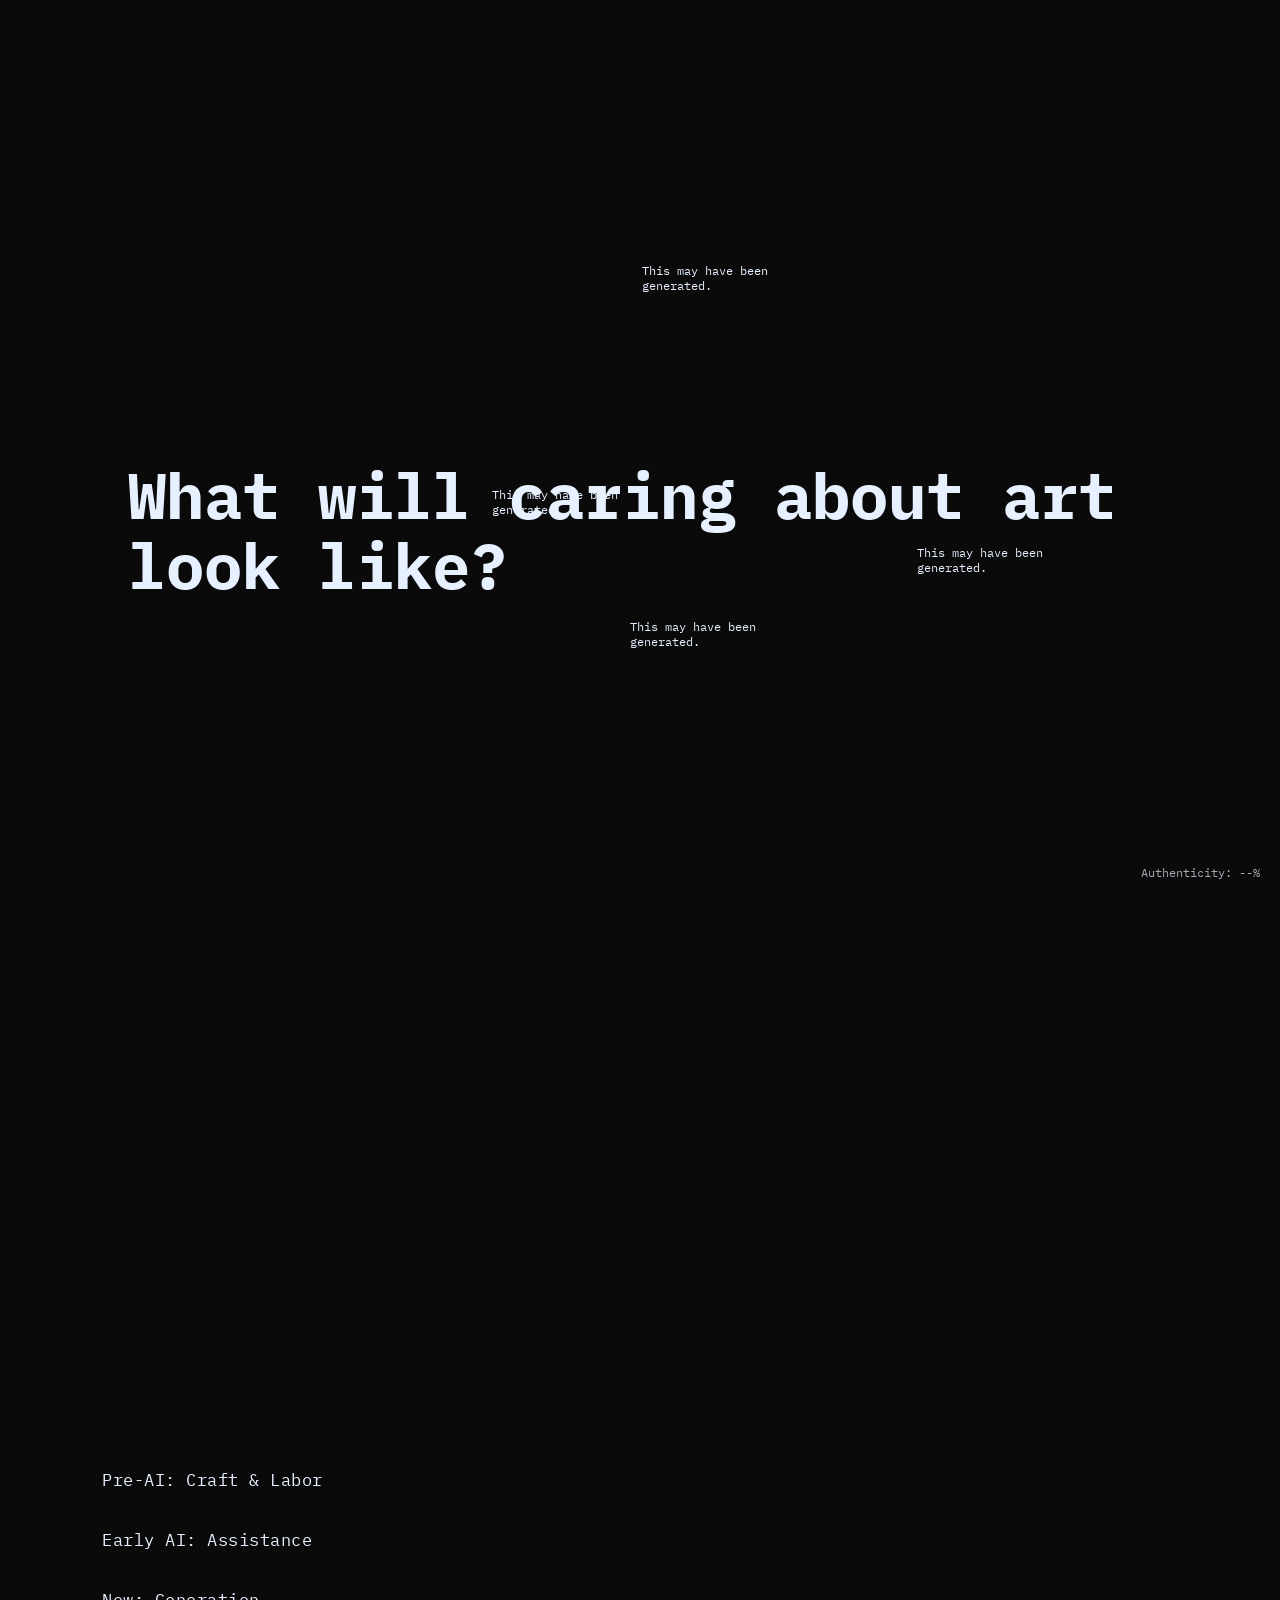
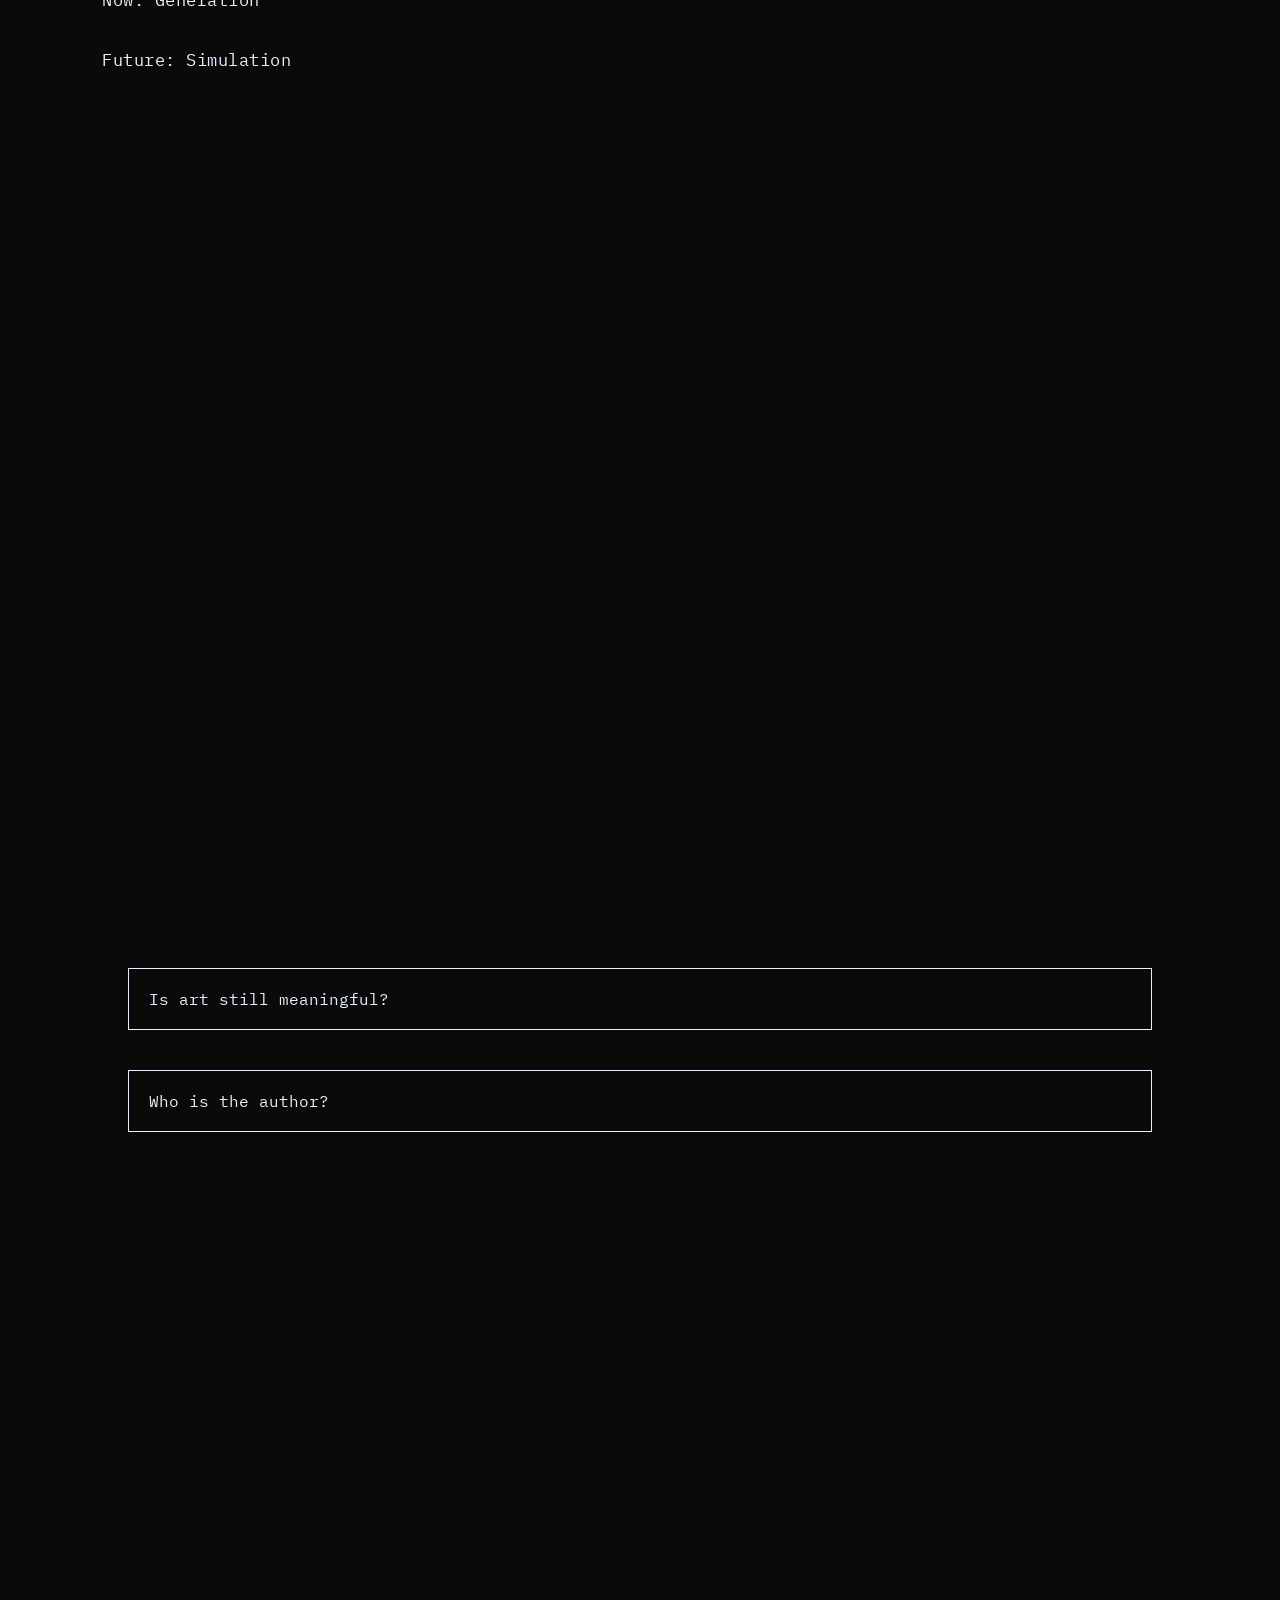
==== text.html @ 6074bb7d "push the text.html narrative more" ====
<!DOCTYPE html>
<html lang="en">
<head>
<meta charset="UTF-8">
<meta name="viewport" content="width=device-width, initial-scale=1.0">
<title>What Will Caring About Art Look Like?</title>

<link href="https://fonts.googleapis.com/css2?family=IBM+Plex+Mono&family=Playfair+Display&display=swap" rel="stylesheet">

<style>
/* ======================
   DESIGN SYSTEM
====================== */
:root {
  --bg-machine: #0a0a0a;
  --bg-human: #fdf6f0;
  --accent: #4da6ff;
  --text-machine: #e6f0ff;
  --text-human: #2a2a2a;
}

body {
  margin: 0;
  font-family: 'IBM Plex Mono', monospace;
  transition: background 0.6s ease, color 0.6s ease;
}

/* MODES */
body.machine {
  background: var(--bg-machine);
  color: var(--text-machine);
}

body.human {
  background: var(--bg-human);
  color: var(--text-human);
  font-family: 'Playfair Display', serif;
}

body.collision {
  background: linear-gradient(120deg, var(--bg-machine), var(--bg-human));
  color: white;
}

section {
  min-height: 100vh;
  padding: 80px 10vw;
  display: flex;
  flex-direction: column;
  justify-content: center;
}

/* ======================
   HERO
====================== */
.hero h1 {
  font-size: 4rem;
  line-height: 1.1;
  cursor: pointer;
}

.glitch:hover {
  text-shadow: 2px 0 red, -2px 0 blue;
}

/* ======================
   TIMELINE
====================== */
.timeline-item {
  opacity: 0.3;
  transition: all 0.4s ease;
  margin-bottom: 40px;
}

.timeline-item.active {
  opacity: 1;
  transform: scale(1.05);
}

/* ======================
   QUESTIONS
====================== */
.question {
  border: 1px solid currentColor;
  padding: 20px;
  margin: 20px 0;
  cursor: pointer;
  transition: all 0.3s ease;
}

.question.active {
  background: rgba(255,255,255,0.1);
}

.answer {
  display: none;
  margin-top: 10px;
}

/* ======================
   AUTHENTICITY DETECTOR
====================== */
.detector {
  position: fixed;
  bottom: 20px;
  right: 20px;
  font-size: 12px;
  opacity: 0.7;
}

/* ======================
   PARTICIPATION
====================== */
.response {
  position: absolute;
  max-width: 200px;
  font-size: 12px;
  opacity: 0;
  animation: fadeIn 1s forwards;
}

@keyframes fadeIn {
  to { opacity: 1; }
}

</style>
</head>

<body class="machine">

<!-- HERO -->
<section class="hero">
  <h1 id="heroText" class="glitch">What will caring about art look like?</h1>
</section>

<!-- TIMELINE -->
<section>
  <div class="timeline-item">Pre-AI: Craft & Labor</div>
  <div class="timeline-item">Early AI: Assistance</div>
  <div class="timeline-item">Now: Generation</div>
  <div class="timeline-item">Future: Simulation</div>
</section>

<!-- QUESTIONS -->
<section>
  <div class="question">Is art still meaningful?
    <div class="answer">Human: Meaning comes from intent.<br>AI: Meaning is pattern recognition.</div>
  </div>

  <div class="question">Who is the author?
    <div class="answer">Human: The creator.<br>AI: The system.</div>
  </div>
</section>

<!-- PARTICIPATION -->
<section id="participation">
</section>

<div class="detector" id="detector">Authenticity: --%</div>

<script>
/* ======================
   MODE SWITCH ON SCROLL
====================== */
const sections = document.querySelectorAll("section");

window.addEventListener("scroll", () => {
  const scrollY = window.scrollY;
  const height = window.innerHeight;

  sections.forEach((section, i) => {
    const top = section.offsetTop;
    if (scrollY >= top - height/2) {
      if (i === 0) document.body.className = "machine";
      if (i === 1) document.body.className = "human";
      if (i === 2) document.body.className = "collision";
    }
  });
});

/* ======================
   HERO TOGGLE TEXT
====================== */
const hero = document.getElementById("heroText");
const variants = [
  "What will caring about art look like?",
  "What will caring look like?",
  "What will art look like?"
];

let i = 0;
hero.addEventListener("click", () => {
  i = (i + 1) % variants.length;
  hero.innerText = variants[i];
});

/* ======================
   TIMELINE INTERACTION
====================== */
const timelineItems = document.querySelectorAll(".timeline-item");

window.addEventListener("scroll", () => {
  timelineItems.forEach(item => {
    const rect = item.getBoundingClientRect();
    if (rect.top < window.innerHeight * 0.6) {
      item.classList.add("active");
    }
  });
});

/* ======================
   QUESTIONS INTERACTION
====================== */
const questions = document.querySelectorAll(".question");

questions.forEach(q => {
  q.addEventListener("click", () => {
    questions.forEach(x => x.classList.remove("active"));
    q.classList.add("active");

    const answer = q.querySelector(".answer");
    answer.style.display = "block";
  });
});

/* ======================
   AUTHENTICITY DETECTOR
====================== */
document.addEventListener("mousemove", () => {
  const value = Math.floor(Math.random() * 100);
  document.getElementById("detector").innerText = `Human Authenticity: ${value}%`;
});

/* ======================
   PARTICIPATION RANDOM RESPONSES
====================== */
const container = document.getElementById("participation");

function addResponse(text) {
  const div = document.createElement("div");
  div.className = "response";
  div.innerText = text;

  div.style.left = Math.random() * 80 + "%";
  div.style.top = Math.random() * 80 + "%";

  container.appendChild(div);
}

setInterval(() => {
  addResponse("This may have been generated.");
}, 2000);

</script>

</body>
</html>
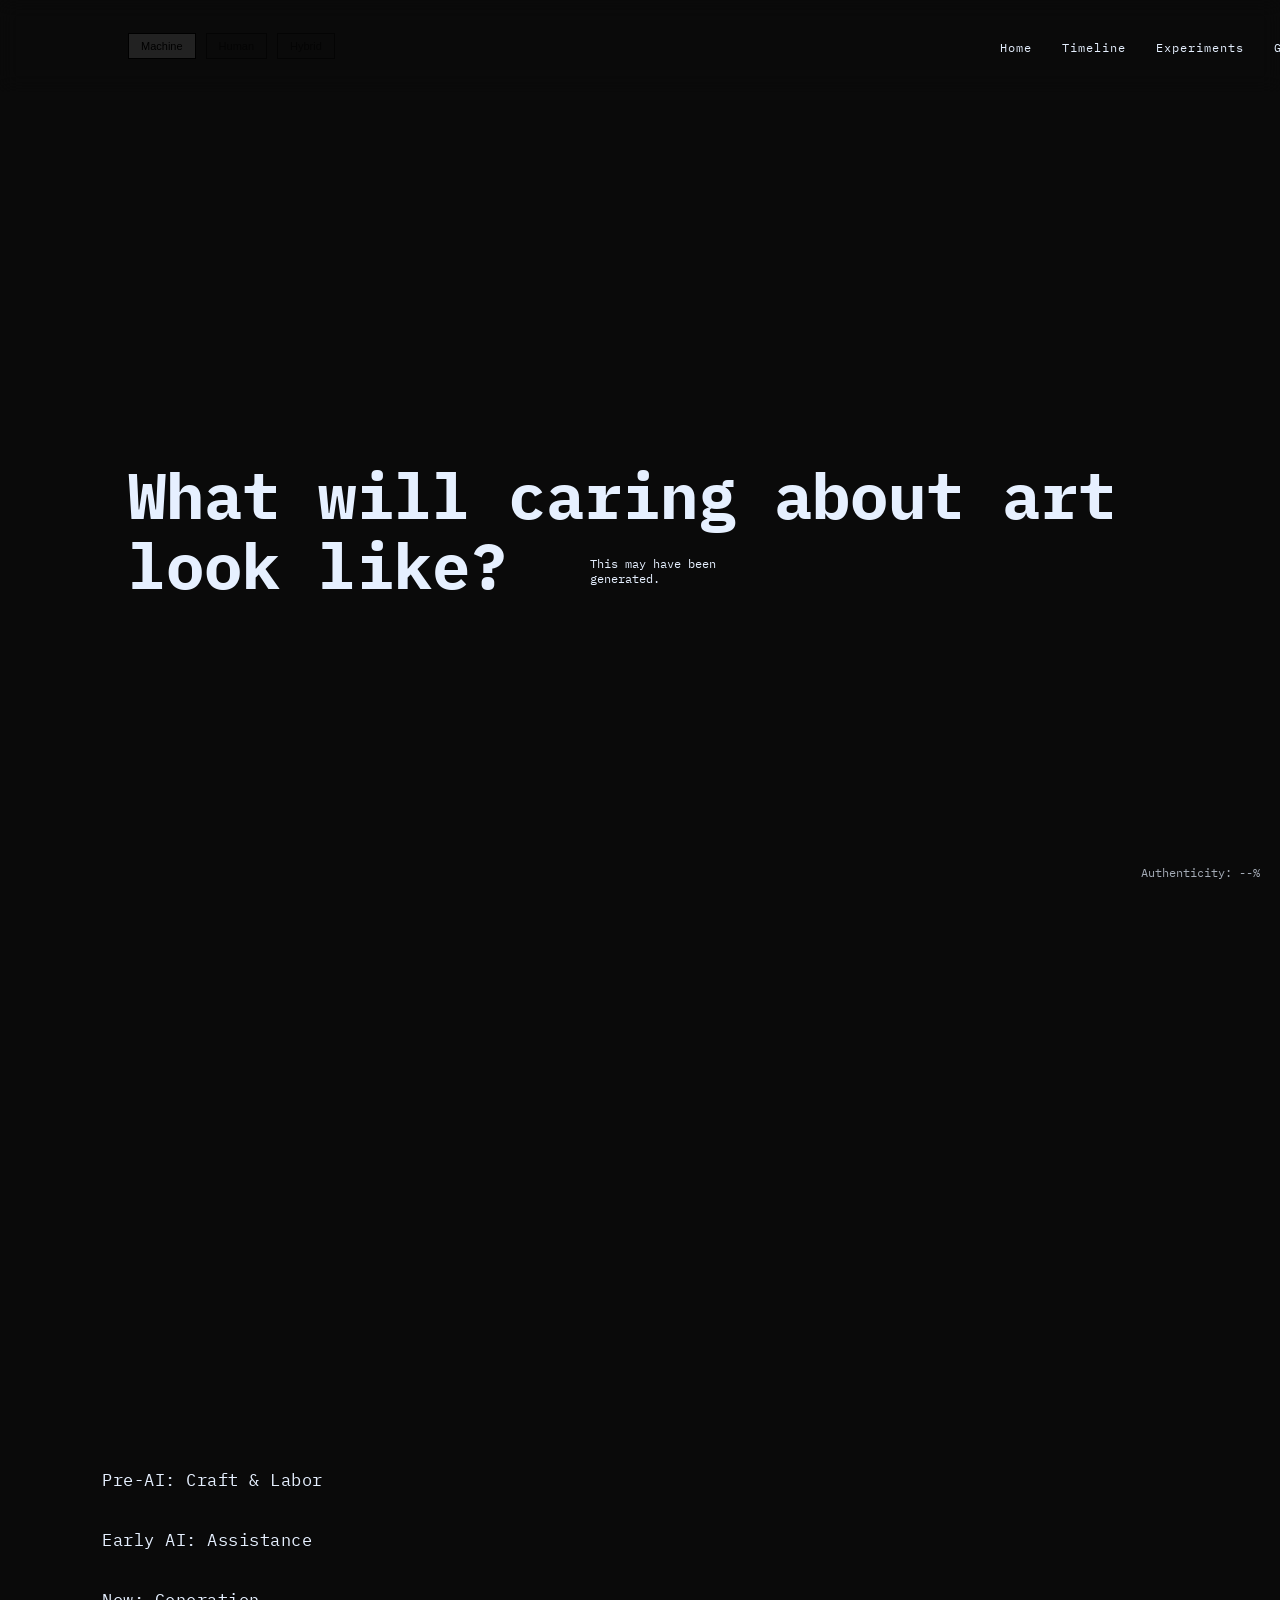
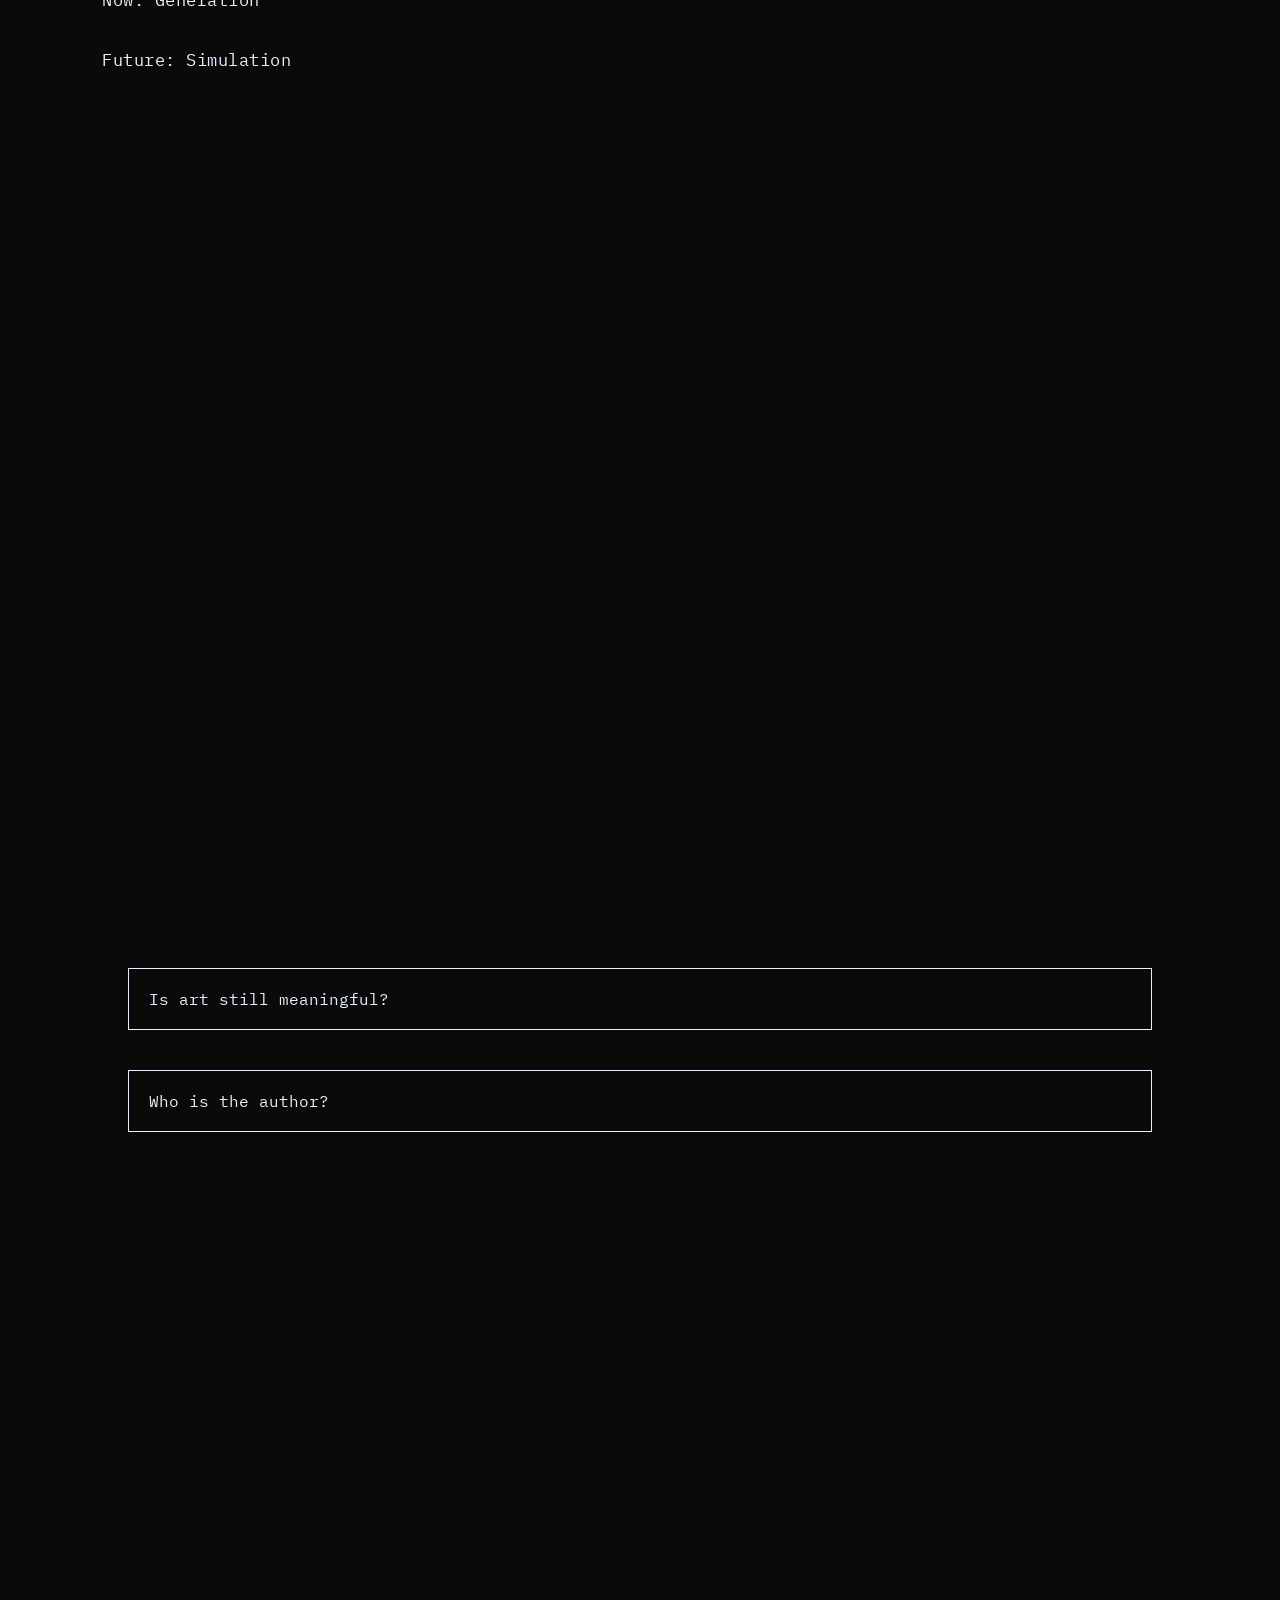
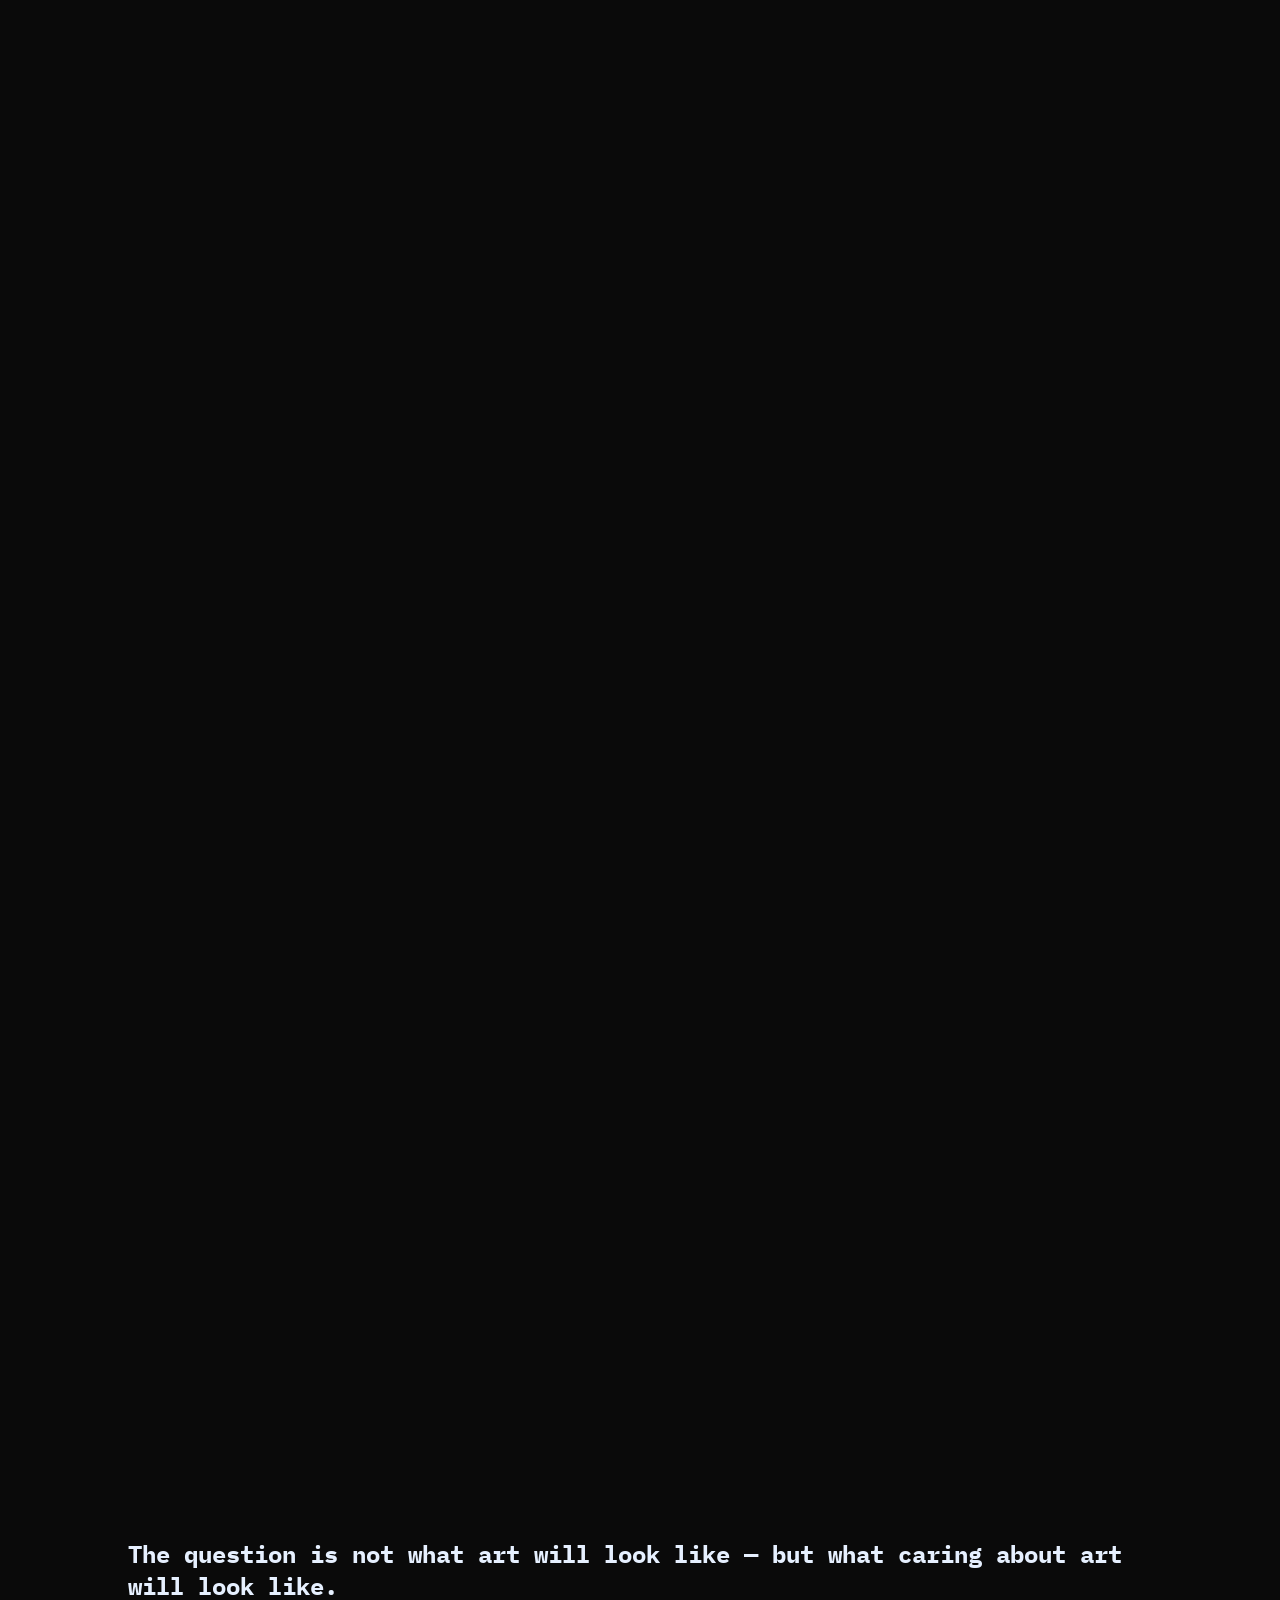
==== commit 3cedd817: "text html updates" ====
--- a/text.html
+++ b/text.html
@@ -42,6 +42,82 @@
   color: white;
 }
 
+/* ======================
+   NAVIGATION
+====================== */
+.nav {
+  display: flex;
+  justify-content: space-between;
+  align-items: center;
+}
+
+.nav-left {
+  display: flex;
+  gap: 10px;
+}
+
+.mode-toggle {
+  border: 1px solid currentColor;
+  background: transparent;
+  padding: 6px 12px;
+  font-size: 11px;
+  cursor: pointer;
+  opacity: 0.6;
+  transition: all 0.3s ease;
+}
+
+.mode-toggle.active {
+  opacity: 1;
+  background: rgba(255,255,255,0.1);
+}
+
+.mode-toggle:hover {
+  opacity: 1;
+}
+
+
+.nav {
+  position: fixed;
+  top: 0;
+  width: 100%;
+  padding: 20px 10vw;
+  z-index: 1000;
+  backdrop-filter: blur(10px);
+}
+
+.nav-links {
+  display: flex;
+  gap: 30px;
+  list-style: none;
+  justify-content: flex-end;
+}
+
+.nav-links a {
+  text-decoration: none;
+  color: inherit;
+  font-size: 12px;
+  letter-spacing: 1px;
+  position: relative;
+}
+.nav-links a.active {
+  opacity: 0.4;
+}
+
+.nav-links a::after {
+  content: "";
+  position: absolute;
+  left: 0;
+  bottom: -4px;
+  width: 0;
+  height: 1px;
+  background: currentColor;
+  transition: width 0.3s ease;
+}
+
+.nav-links a:hover::after {
+  width: 100%;
+}
+
 section {
   min-height: 100vh;
   padding: 80px 10vw;
@@ -128,13 +204,30 @@
 
 <body class="machine">
 
+<!-- NAVIGATION -->
+<nav class="nav">
+  <div class="nav-left">
+    <button class="mode-toggle active" data-mode="machine">Machine</button>
+    <button class="mode-toggle" data-mode="human">Human</button>
+    <button class="mode-toggle" data-mode="collision">Hybrid</button>
+  </div>
+
+  <ul class="nav-links">
+    <li><a href="#hero">Home</a></li>
+    <li><a href="#timeline">Timeline</a></li>
+    <li><a href="#questions">Experiments</a></li>
+    <li><a href="#participation">Gallery</a></li>
+    <li><a href="#thesis">Thesis</a></li>
+  </ul>
+</nav>
+
 <!-- HERO -->
-<section class="hero">
+<section id="hero" class="hero">
   <h1 id="heroText" class="glitch">What will caring about art look like?</h1>
 </section>
 
 <!-- TIMELINE -->
-<section>
+<section id="timeline">
   <div class="timeline-item">Pre-AI: Craft & Labor</div>
   <div class="timeline-item">Early AI: Assistance</div>
   <div class="timeline-item">Now: Generation</div>
@@ -142,7 +235,7 @@
 </section>
 
 <!-- QUESTIONS -->
-<section>
+<section id="questions">
   <div class="question">Is art still meaningful?
     <div class="answer">Human: Meaning comes from intent.<br>AI: Meaning is pattern recognition.</div>
   </div>
@@ -156,15 +249,40 @@
 <section id="participation">
 </section>
 
+<!-- THESIS -->
+<section id="thesis">
+  <h2>The question is not what art will look like — but what caring about art will look like.</h2>
+</section>
+
 <div class="detector" id="detector">Authenticity: --%</div>
 
 <script>
 /* ======================
-   MODE SWITCH ON SCROLL
+   MODE SWITCH SYSTEM TOGGLE
+====================== */
+const toggles = document.querySelectorAll(".mode-toggle");
+
+let manualMode = null;
+
+toggles.forEach(btn => {
+  btn.addEventListener("click", () => {
+    toggles.forEach(b => b.classList.remove("active"));
+    btn.classList.add("active");
+
+    const mode = btn.dataset.mode;
+    document.body.className = mode;
+    manualMode = mode;
+  });
+});
+
+/* ======================
+   MODE SWITCH ON SCROLL (disabled if manual)
 ====================== */
 const sections = document.querySelectorAll("section");
 
 window.addEventListener("scroll", () => {
+  if (manualMode) return; // ← THIS LINE IS KEY
+
   const scrollY = window.scrollY;
   const height = window.innerHeight;
 
@@ -251,7 +369,28 @@
   addResponse("This may have been generated.");
 }, 2000);
 
+
+const links = document.querySelectorAll(".nav-links a");
+
+window.addEventListener("scroll", () => {
+  let current = "";
+
+  document.querySelectorAll("section").forEach(section => {
+    const top = section.offsetTop;
+    if (scrollY >= top - 200) {
+      current = section.getAttribute("id");
+    }
+  });
+
+  links.forEach(a => {
+    a.classList.remove("active");
+    if (a.getAttribute("href") === `#${current}`) {
+      a.classList.add("active");
+    }
+  });
+});
+
 </script>
 
 </body>
-</html>
+</html>
